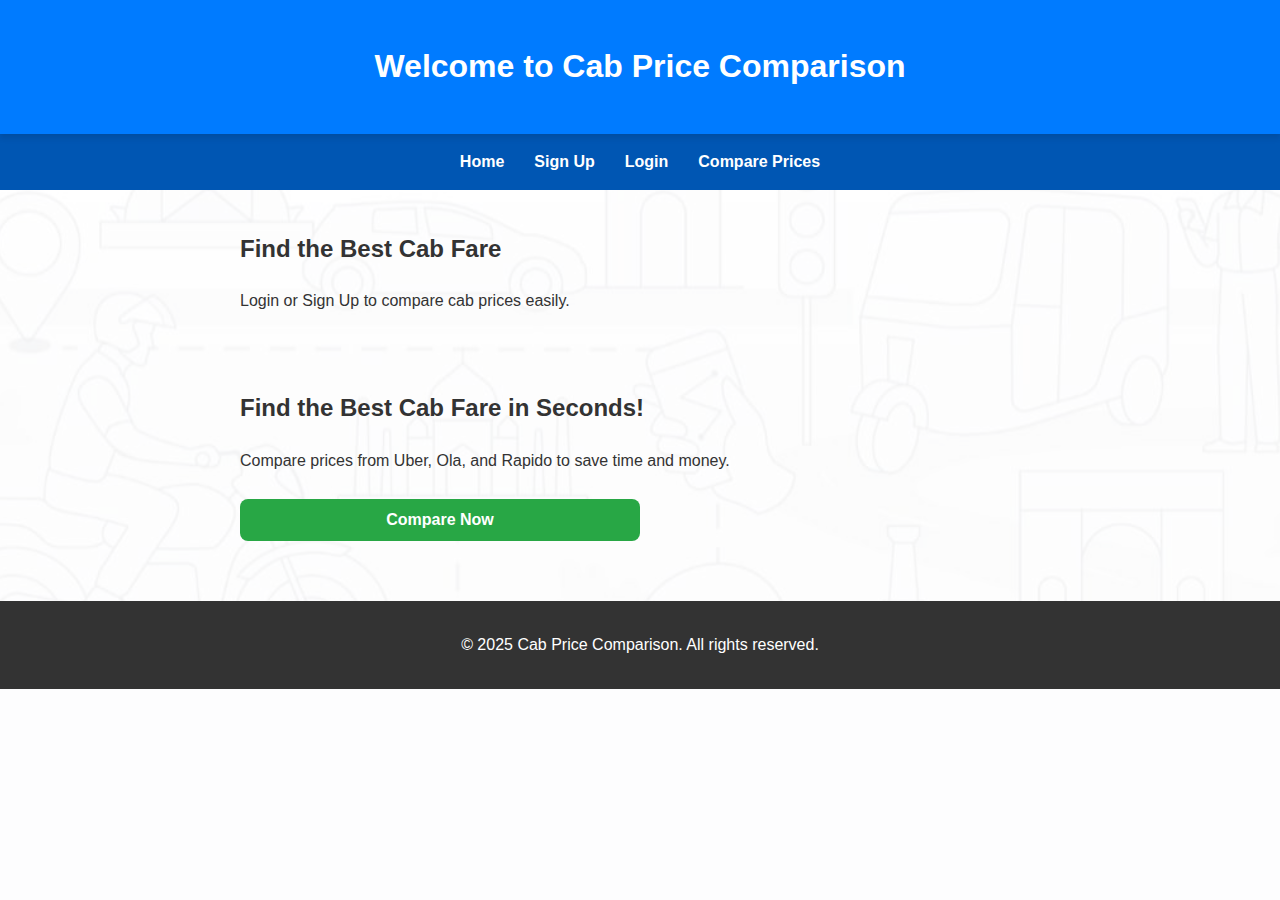
==== index.html @ d5cbe2cf "Add files via upload" ====
<!DOCTYPE html>
<html lang="en">
<head>
    <meta charset="UTF-8">
    <meta name="viewport" content="width=device-width, initial-scale=1.0">
    <title>Cab Price Comparison</title>
    <link rel="stylesheet" href="styles.css">
</head>
<body>
    <header>
        <h1>Welcome to Cab Price Comparison</h1>
    </header>

    <nav>
        <ul>
            <li><a href="index.html">Home</a></li>
            <li><a href="signup.html">Sign Up</a></li>
            <li><a href="login.html">Login</a></li>
            <li><a href="compare.html">Compare Prices</a></li>
        </ul>
    </nav>

    <main>
        <h2>Find the Best Cab Fare</h2>
        <p>Login or Sign Up to compare cab prices easily.</p>
    </main>
</body>
</html>
<main>
    <section class="hero">
        <h2>Find the Best Cab Fare in Seconds!</h2>
        <p>Compare prices from Uber, Ola, and Rapido to save time and money.</p>
        <button onclick="window.location.href='compare.html'">Compare Now</button>
    </section>
</main>
<footer>
    <p>&copy; 2025 Cab Price Comparison. All rights reserved.</p>
</footer>
---- styles.css ----
/* General Styles */
body {
    font-family: 'Segoe UI', Tahoma, Geneva, Verdana, sans-serif;
    margin: 0;
    padding: 0;
    background-color: #f8f9fa;
    color: #333;
    line-height: 1.6;
}

header {
    background: #007bff;
    color: white;
    padding: 20px;
    text-align: center;
    box-shadow: 0 4px 6px rgba(0, 0, 0, 0.1);
}

nav ul {
    background: #0056b3;
    list-style: none;
    padding: 10px;
    margin: 0;
    display: flex;
    justify-content: center;
    flex-wrap: wrap;
}

nav ul li {
    margin: 5px 15px;
}

nav ul li a {
    color: white;
    text-decoration: none;
    font-weight: bold;
    transition: color 0.3s ease;
}

nav ul li a:hover {
    color: #ffdd57;
}

main {
    padding: 20px;
    max-width: 800px;
    margin: 0 auto;
}

/* Form Styles */
input, button, select, textarea {
    margin: 10px 0;
    padding: 12px;
    width: 100%;
    max-width: 400px;
    border: 1px solid #ddd;
    border-radius: 8px;
    font-size: 16px;
    transition: border-color 0.3s ease;
}

input:focus, select:focus, textarea:focus {
    border-color: #007bff;
    outline: none;
}

button {
    background-color: #28a745;
    color: white;
    border: none;
    cursor: pointer;
    font-weight: bold;
    transition: background-color 0.3s ease;
}

button:hover {
    background-color: #218838;
}

/* Result Section */
#result {
    margin-top: 20px;
    padding: 20px;
    background: white;
    border-radius: 8px;
    box-shadow: 0 4px 6px rgba(0, 0, 0, 0.1);
}

#result h3 {
    margin-top: 0;
}

#result ul {
    list-style: none;
    padding: 0;
}

#result ul li {
    background: #f8f9fa;
    margin: 10px 0;
    padding: 10px;
    border-radius: 8px;
    font-size: 18px;
}

/* Footer */
footer {
    background: #333;
    color: white;
    text-align: center;
    padding: 15px;
    margin-top: 30px;
}

/* Responsive Design */
@media (max-width: 768px) {
    nav ul {
        flex-direction: column;
        align-items: center;
    }

    main {
        padding: 10px;
    }
}
/* Form Group Styling */
.form-group {
    margin-bottom: 20px;
    text-align: left;
}

.form-group label {
    display: block;
    margin-bottom: 5px;
    font-weight: bold;
}

.form-group input,
.form-group select {
    width: 100%;
    padding: 10px;
    border: 1px solid #ccc;
    border-radius: 8px;
    font-size: 16px;
}

/* Button Alignment */
button[type="button"] {
    width: 100%;
    padding: 12px;
    background-color: #28a745;
    color: white;
    border: none;
    border-radius: 8px;
    font-size: 16px;
    cursor: pointer;
    transition: background-color 0.3s ease;
}

button[type="button"]:hover {
    background-color: #218838;
}

/* Result Section */
#result {
    margin-top: 20px;
    padding: 20px;
    background: white;
    border-radius: 8px;
    box-shadow: 0 4px 6px rgba(0, 0, 0, 0.1);
}

#result h3 {
    margin-top: 0;
}

#result ul {
    list-style: none;
    padding: 0;
}

#result ul li {
    background: #f8f9fa;
    margin: 10px 0;
    padding: 10px;
    border-radius: 8px;
    font-size: 18px;
}
/* Body Background */
body {
    font-family: 'Segoe UI', Tahoma, Geneva, Verdana, sans-serif;
    margin: 0;
    padding: 0;
    background-image: url('cabs.jpg'); /* Path to your background image */
    background-size: cover;
    background-position: center;
    background-repeat: no-repeat;
    color: #333;
    line-height: 1.6;
}

/* Overlay for Better Readability */
body::before {
    content: '';
    position: absolute;
    top: 0;
    left: 0;
    width: 100%;
    height: 100%;
    background: rgba(255, 255, 255, 0.7); /* White overlay with 70% opacity */
    z-index: -1;
}

/* Ensure Content is Above the Overlay */
header, main, footer {
    position: relative;
    z-index: 1;
}
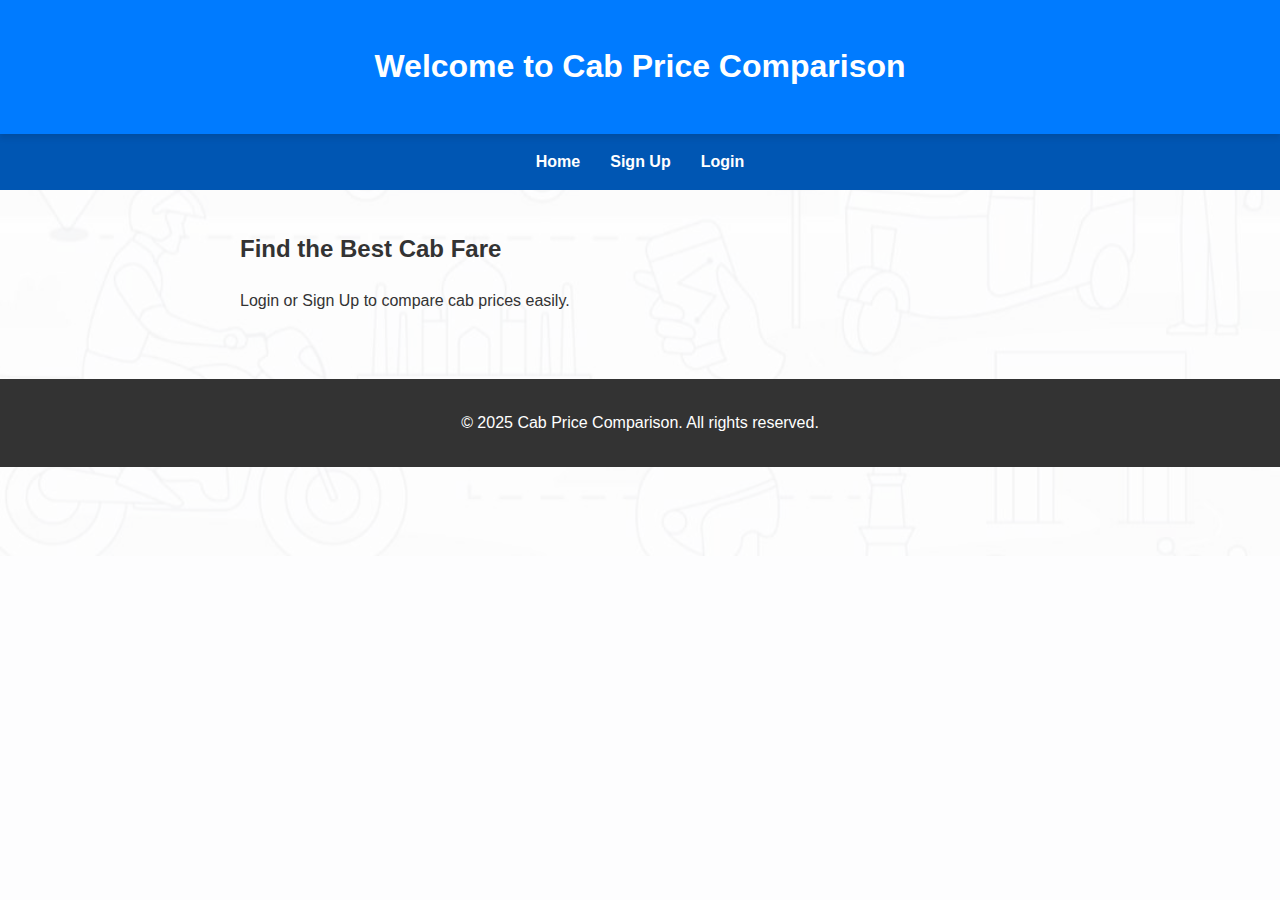
==== commit 8c237290: "Update index.html" ====
--- a/index.html
+++ b/index.html
@@ -16,7 +16,6 @@
             <li><a href="index.html">Home</a></li>
             <li><a href="signup.html">Sign Up</a></li>
             <li><a href="login.html">Login</a></li>
-            <li><a href="compare.html">Compare Prices</a></li>
         </ul>
     </nav>
 
@@ -24,15 +23,9 @@
         <h2>Find the Best Cab Fare</h2>
         <p>Login or Sign Up to compare cab prices easily.</p>
     </main>
+
+    <footer>
+        <p>&copy; 2025 Cab Price Comparison. All rights reserved.</p>
+    </footer>
 </body>
 </html>
-<main>
-    <section class="hero">
-        <h2>Find the Best Cab Fare in Seconds!</h2>
-        <p>Compare prices from Uber, Ola, and Rapido to save time and money.</p>
-        <button onclick="window.location.href='compare.html'">Compare Now</button>
-    </section>
-</main>
-<footer>
-    <p>&copy; 2025 Cab Price Comparison. All rights reserved.</p>
-</footer>
